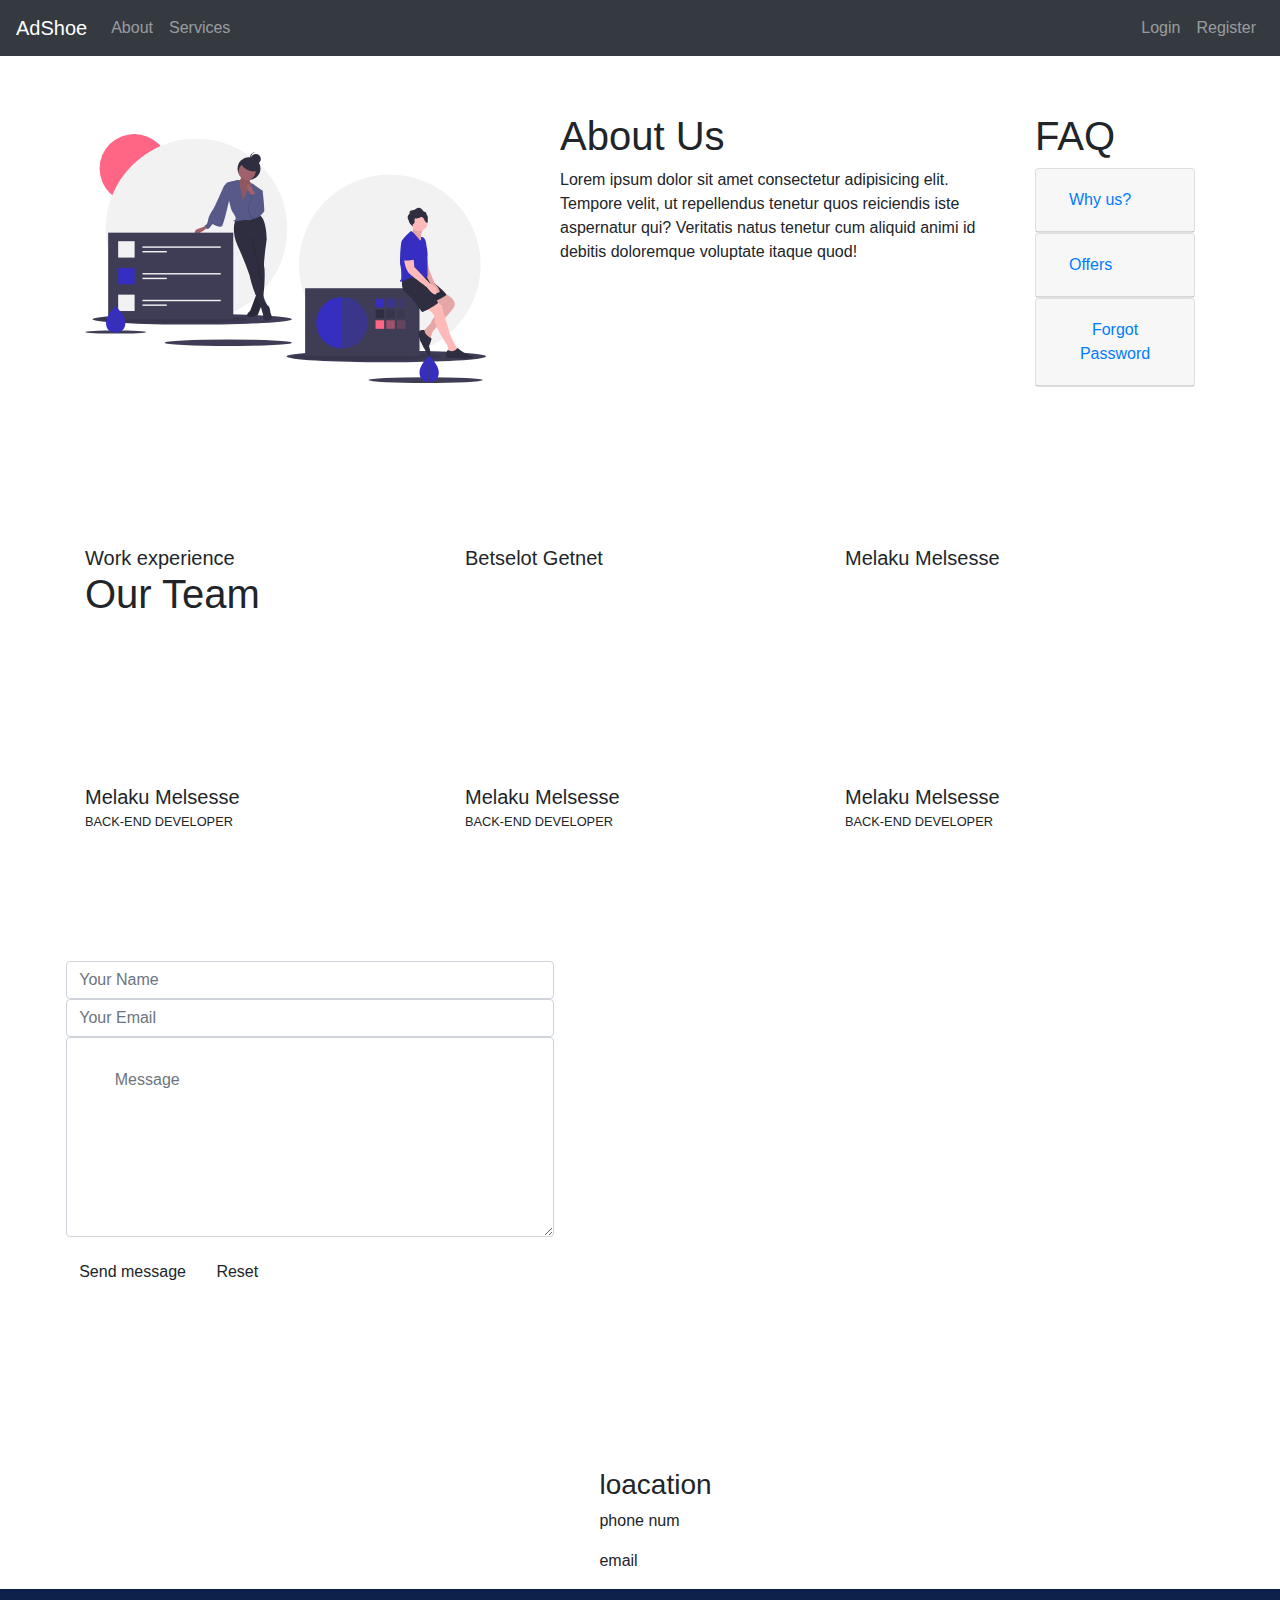
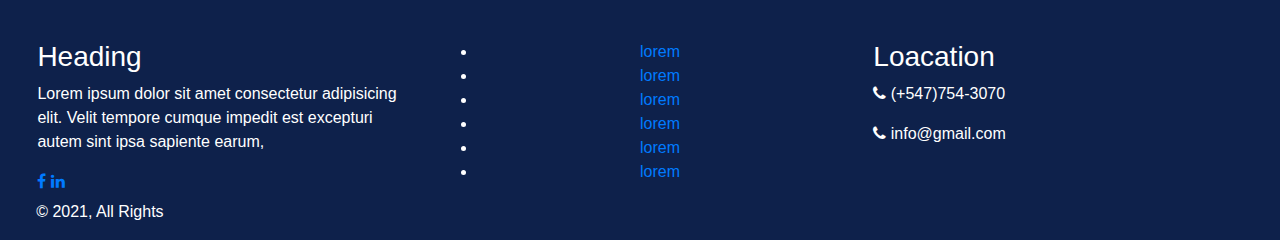
==== about.html @ d1a5ddc5 "Shoe puschage website half way done after the lab session." ====
<!DOCTYPE html>
<html lang="en">
<head>
    <meta charset="UTF-8">
    <meta name="viewport" content="width=device-width, initial-scale=1.0">
    <link rel="stylesheet" href="https://stackpath.bootstrapcdn.com/bootstrap/4.4.1/css/bootstrap.min.css" integrity="sha384-Vkoo8x4CGsO3+Hhxv8T/Q5PaXtkKtu6ug5TOeNV6gBiFeWPGFN9MuhOf23Q9Ifjh" crossorigin="anonymous">
    <link rel="stylesheet" href="https://stackpath.bootstrapcdn.com/font-awesome/4.7.0/css/font-awesome.min.css">
    
    <title>About</title>
</head>
<body>
    <nav class="navbar navbar-expand-md navbar-dark bg-dark sticky-top">
        <a class="navbar-brand" href="index.html">AdShoe</a>
        <button class="navbar-toggler" type="button" data-toggle="collapse" data-target="#colNav" aria-controls="colNav" aria-expanded="false" aria-label="Toggle navigation">
          <span class="navbar-toggler-icon"></span>
        </button> 
    
        <div class="collapse navbar-collapse" id="colNav">
            <ul class="navbar-nav">
                <li class="navbar-item">
                    <a class="nav-link" href="about.html">About</a>
                </li>
                <li class="navbar-item">
                    <a class="nav-link" href="services.html">Services</a>
                </li>
            </ul>
    <!-- To the left side side -->
            <ul class="navbar-nav ml-auto">
                <li class="nav-item">
                <a class="nav-link" href="login.html">Login</a>
                </li>
                <li class="nav-item">
                <a class="nav-link" href="register.html">Register</a>
                </li>
            </ul>
        </div>
    </nav>
    <!-- Content -->

<div class="container">
<div class="row" style="padding-top: 5%;">
<div class="col-lg-5 col-sm-12">
<img src="assets/images/about.svg" alt="" style="width: 90%; padding-top: 5%;">
</div>
<div class="col-lg-5 col-sm-12">
    <h1>About Us</h1>
    <p>Lorem ipsum dolor sit amet consectetur adipisicing elit. Tempore velit, ut repellendus tenetur quos reiciendis iste aspernatur qui? Veritatis natus tenetur cum aliquid animi id debitis doloremque voluptate itaque quod!</p>
</div>

<div class="col-lg-2 d-none d-xl-block" >
<h1>FAQ</h1>
<div id="accordion">
    <div class="card">
      <div class="card-header" id="headingOne">
        <h5 class="mb-0">
          <button class="btn btn-link" data-toggle="collapse" data-target="#collapseOne" aria-expanded="true" aria-controls="collapseOne">
           Why us?
          </button>
        </h5>
      </div>
  
      <div id="collapseOne" class="collapse" aria-labelledby="headingOne" data-parent="#accordion">
        <div class="card-body">
          Anim pariatur cliche reprehenderit, enim eiusmod high life accusamus terry richardson ad squid. 3 wolf moon officia aute, non cupidatat skateboard dolor brunch. Food truck quinoa nesciunt laborum eiusmod. Brunch 3 wolf moon tempor, sunt aliqua put a bird on it squid single-origin coffee nulla assumenda shoreditch et. Nihil anim keffiyeh helvetica, craft beer labore wes anderson cred nesciunt sapiente ea proident. Ad vegan excepteur butcher vice lomo. Leggings occaecat craft beer farm-to-table, raw denim aesthetic synth nesciunt you probably haven't heard of them accusamus labore sustainable VHS.
        </div>
      </div>
    </div>
    <div class="card">
      <div class="card-header" id="headingTwo">
        <h5 class="mb-0">
          <button class="btn btn-link collapsed" data-toggle="collapse" data-target="#collapseTwo" aria-expanded="false" aria-controls="collapseTwo">
            Offers
          </button>
        </h5>
      </div>
      <div id="collapseTwo" class="collapse" aria-labelledby="headingTwo" data-parent="#accordion">
        <div class="card-body">
          Anim pariatur cliche reprehenderit, enim eiusmod high life accusamus terry richardson ad squid. 3 wolf moon officia aute, non cupidatat skateboard dolor brunch. Food truck quinoa nesciunt laborum eiusmod. Brunch 3 wolf moon tempor, sunt aliqua put a bird on it squid single-origin coffee nulla assumenda shoreditch et. Nihil anim keffiyeh helvetica, craft beer labore wes anderson cred nesciunt sapiente ea proident. Ad vegan excepteur butcher vice lomo. Leggings occaecat craft beer farm-to-table, raw denim aesthetic synth nesciunt you probably haven't heard of them accusamus labore sustainable VHS.
        </div>
      </div>
    </div>
    <div class="card">
      <div class="card-header" id="headingThree">
        <h5 class="mb-0">
          <button class="btn btn-link collapsed" data-toggle="collapse" data-target="#collapseThree" aria-expanded="false" aria-controls="collapseThree">
            Forgot Password
          </button>
        </h5>
      </div>
      <div id="collapseThree" class="collapse" aria-labelledby="headingThree" data-parent="#accordion">
        <div class="card-body">
            
    Visit Forgot Password 
    Enter either the email address or username on the account
    Select Submit
    Check your inbox for a password reset email 
    Click on the URL provided in the email and enter a new password 

        </div>
      </div>
    </div>
  </div>
</div>
</div>

 <!-- Team item-->
 <div class="row" style="margin-top: 10%;">
 <div class="col-md-4 col-sm-12 col-12">
    <img src="../Assets/images/circle-cropped.png" alt="" width="70%" class="img-fluid rounded-circle mb-5 ">
      <h5 class="mb-0">Work experience</h5>
    
  </div>

 <!-- Team item-->
 
 <div class="col-md-4 col-sm-12 col-12">
    <img src="../Assets/images/circle-cropped.png" alt="" width="70%" class="img-fluid rounded-circle mb-5">
    <h5 class="mb-0">Betselot Getnet</h5>
    
  </div>

   <!-- Team item-->
   <div class="col-md-4 col-sm-12 col-12">
    <img src="../Assets/images/circle-cropped.png" alt="" width="70%" class="img-fluid rounded-circle mb-5">
      <h5 class="mb-0">Melaku Melsesse</h5>
   
  </div>

</div>

<div class="row">
    <div class="col-12">
<h1>Our Team</h1></div>
</div>
<div class="row" style="margin-top: 10%;">
<div class="col-md-4 col-sm-12 col-12">
    <img src="../Assets/images/circle-cropped.png" alt="" width="90%" class="img-fluid rounded-circle mb-5">
      <h5 class="mb-0">Melaku Melsesse</h5><span class="small text-uppercase">Back-end developer</span>
   
  </div> 
  <div class="col-md-4 col-sm-12 col-12">
    <img src="../Assets/images/circle-cropped.png" alt="" width="90%" class="img-fluid rounded-circle mb-5">
      <h5 class="mb-0">Melaku Melsesse</h5><span class="small text-uppercase">Back-end developer</span>
   
  </div>
   <div class="col-md-4 col-sm-12 col-12">
    <img src="../Assets/images/circle-cropped.png" alt="" width="90%" class="img-fluid rounded-circle mb-5">
      <h5 class="mb-0">Melaku Melsesse</h5><span class="small text-uppercase">Back-end developer</span>
   
  </div>
</div>

</div>

<div class="row" style="margin-top: 10%; margin-left: 4%;">

    <div class ="col-md-5 col-sm-12 col-12">

        <form class="form" action="https://mail.google.com/mail/u/0/#inbox?compose=new" method="POST" enctype="utf-8">
          <div class="form-group">
          
          <input type="text" class="form-control" id="nameField"
        placeholder="Your Name" />
        
          <input type="email" class="form-control" id="emailField"
        placeholder="Your Email" />

          <textarea class="form-control" id="descField" placeholder="
        Message" style="height: 200px;"></textarea>
          </div>
          <button type="submit" class="btn btn-default">Send message</button>
        <button type="reset" class="btn btn-default">Reset</button>
        </form>
  </div>  

<div class="col-md-5 col-sm-12 col-12">
    <div class="mapouter"><div class="gmap_canvas"><iframe  width="600" height="500" id="gmap_canvas" src="https://maps.google.com/maps?q=addis%20ababa%20instititute%20of%20technology&t=&z=13&ie=UTF8&iwloc=&output=embed" frameborder="0" scrolling="no" marginheight="0" marginwidth="0"></iframe><a href="https://www.divi-discounts.com"></a></div></div>
    <div class="col-md-4">
        <h3>loacation</h3>
        <p>phone num</p>
        <p>email</p>
    </div>
</div>
</div>

<footer style="background-color: rgb(14, 33, 75);color: white; padding-top: 4%;">
    <div class="row"> 
        <div class="col-md-4" style="padding-left: 4%;">
            <h3>Heading</h3>
            <P>Lorem ipsum dolor sit amet consectetur adipisicing elit. Velit tempore cumque impedit est excepturi autem sint ipsa sapiente earum, </P>
            <a href="#"><span><i class="fa fa-facebook fa-md"></i></span></a>
            <a href="#"><span><i class="fa fa-linkedin fa-md"></i></span></a>
        </div>
        <div class="col-md-4" style="text-align: center;">
            <ul>
                <li><a href="#"> lorem</li></a>
                <li><a href="#"> lorem</li></a>
                <li><a href="#"> lorem</li></a>
                <li><a href="#"> lorem</li></a>
                <li><a href="#"> lorem</li></a>
                <li><a href="#"> lorem</li></a>
            </ul>
        </div>
        <div class="col-md-4">
            <h3>Loacation</h3>
            <p><i class="fa fa-phone fa-md"></i> (+547)754-3070</p>
            <p><i class="fa fa-phone fa-md"></i> info@gmail.com</p>
        </div>
    </div>
    <div class="row" style="padding-left: 4%;">
        <p>&#169; 2021, All Rights</p>
    </div>
</footer>
<script src="https://code.jquery.com/jquery-3.3.1.slim.min.js" integrity="sha384-q8i/X+965DzO0rT7abK41JStQIAqVgRVzpbzo5smXKp4YfRvH+8abtTE1Pi6jizo" crossorigin="anonymous"></script>
<script src="https://cdnjs.cloudflare.com/ajax/libs/popper.js/1.14.3/umd/popper.min.js" integrity="sha384-ZMP7rVo3mIykV+2+9J3UJ46jBk0WLaUAdn689aCwoqbBJiSnjAK/l8WvCWPIPm49" crossorigin="anonymous"></script>
<script src="https://stackpath.bootstrapcdn.com/bootstrap/4.1.3/js/bootstrap.min.js" integrity="sha384-ChfqqxuZUCnJSK3+MXmPNIyE6ZbWh2IMqE241rYiqJxyMiZ6OW/JmZQ5stwEULTy" crossorigin="anonymous"></script>

</body>
</html>
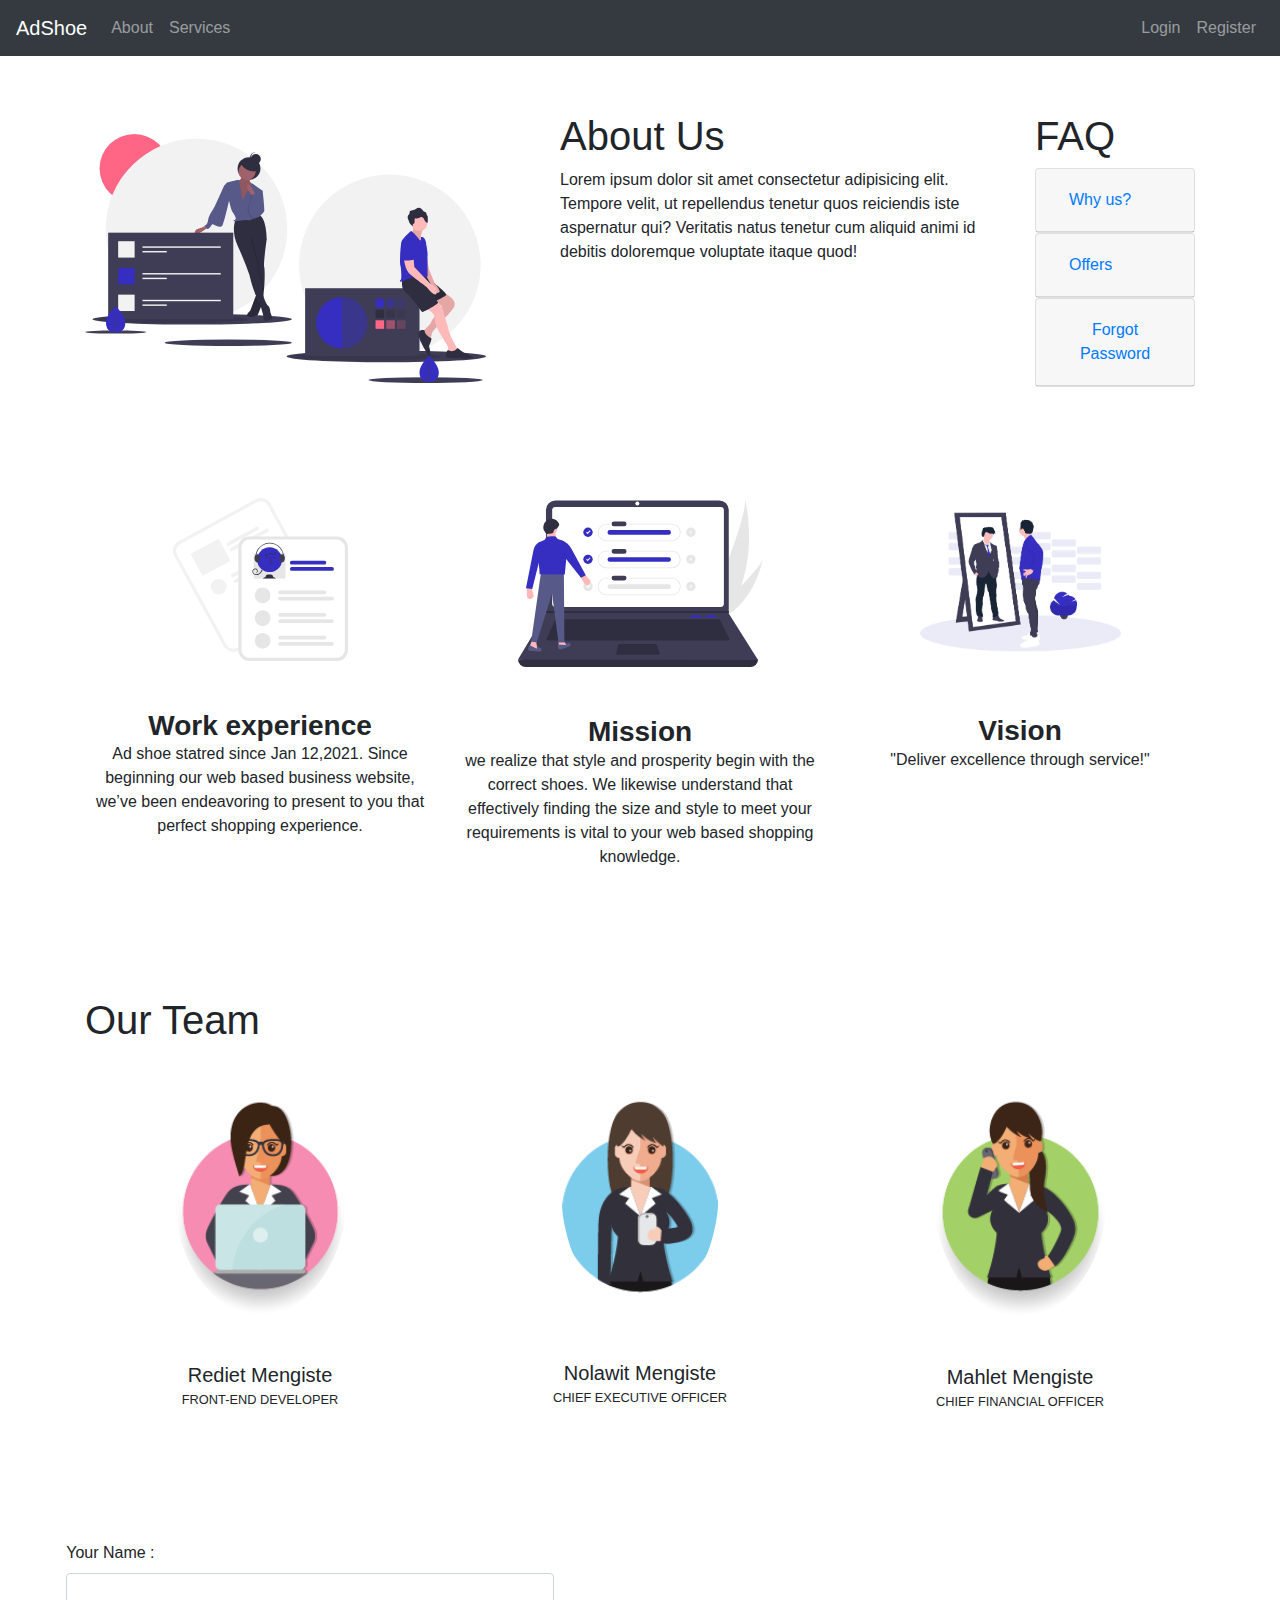
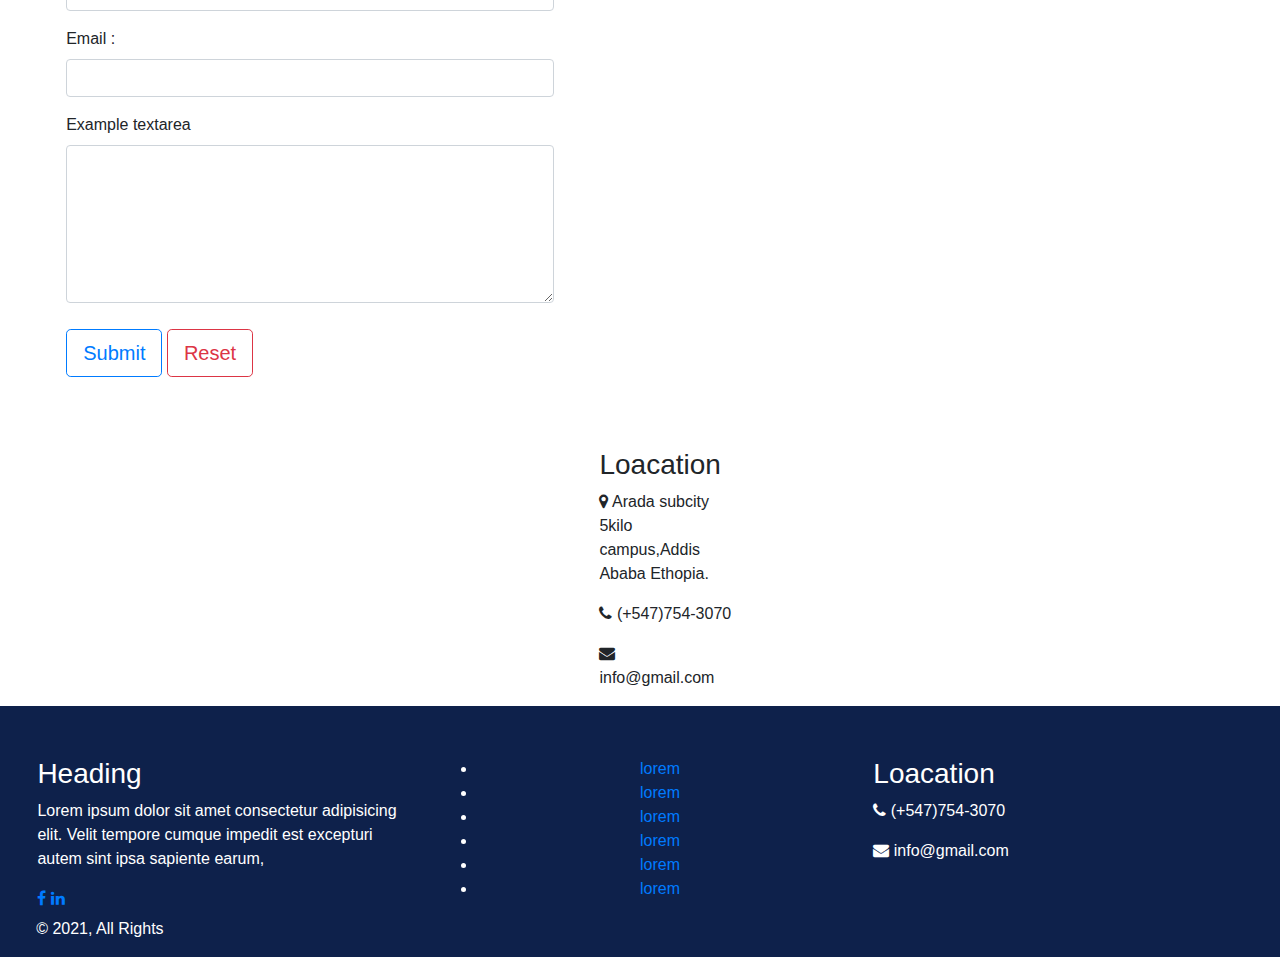
==== commit 6c7067b2: "About us-page done." ====
--- a/about.html
+++ b/about.html
@@ -8,7 +8,7 @@
     
     <title>About</title>
 </head>
-<body>
+<body style="overflow-x: hidden;">
     <nav class="navbar navbar-expand-md navbar-dark bg-dark sticky-top">
         <a class="navbar-brand" href="index.html">AdShoe</a>
         <button class="navbar-toggler" type="button" data-toggle="collapse" data-target="#colNav" aria-controls="colNav" aria-expanded="false" aria-label="Toggle navigation">
@@ -61,7 +61,7 @@
   
       <div id="collapseOne" class="collapse" aria-labelledby="headingOne" data-parent="#accordion">
         <div class="card-body">
-          Anim pariatur cliche reprehenderit, enim eiusmod high life accusamus terry richardson ad squid. 3 wolf moon officia aute, non cupidatat skateboard dolor brunch. Food truck quinoa nesciunt laborum eiusmod. Brunch 3 wolf moon tempor, sunt aliqua put a bird on it squid single-origin coffee nulla assumenda shoreditch et. Nihil anim keffiyeh helvetica, craft beer labore wes anderson cred nesciunt sapiente ea proident. Ad vegan excepteur butcher vice lomo. Leggings occaecat craft beer farm-to-table, raw denim aesthetic synth nesciunt you probably haven't heard of them accusamus labore sustainable VHS.
+         Our customes are our first priorities.
         </div>
       </div>
     </div>
@@ -75,7 +75,8 @@
       </div>
       <div id="collapseTwo" class="collapse" aria-labelledby="headingTwo" data-parent="#accordion">
         <div class="card-body">
-          Anim pariatur cliche reprehenderit, enim eiusmod high life accusamus terry richardson ad squid. 3 wolf moon officia aute, non cupidatat skateboard dolor brunch. Food truck quinoa nesciunt laborum eiusmod. Brunch 3 wolf moon tempor, sunt aliqua put a bird on it squid single-origin coffee nulla assumenda shoreditch et. Nihil anim keffiyeh helvetica, craft beer labore wes anderson cred nesciunt sapiente ea proident. Ad vegan excepteur butcher vice lomo. Leggings occaecat craft beer farm-to-table, raw denim aesthetic synth nesciunt you probably haven't heard of them accusamus labore sustainable VHS.
+        We provide best shoesin every kind.
+        You can buy shoes from the comfort of your home!  
         </div>
       </div>
     </div>
@@ -104,48 +105,49 @@
 </div>
 
  <!-- Team item-->
- <div class="row" style="margin-top: 10%;">
+ <div class="row" style="margin-top: 10%; text-align: center;">
  <div class="col-md-4 col-sm-12 col-12">
-    <img src="../Assets/images/circle-cropped.png" alt="" width="70%" class="img-fluid rounded-circle mb-5 ">
-      <h5 class="mb-0">Work experience</h5>
+    <img src="assets/images/exp.svg" alt="" width="50%"class="img-fluid  mb-5 ">
+      <h3 class="mb-0"><strong> Work experience</strong></h3>
+      <p> Ad shoe statred since Jan 12,2021. Since beginning our web based business website, we’ve been endeavoring to present to you that perfect shopping experience.</p>
     
   </div>
 
  <!-- Team item-->
  
  <div class="col-md-4 col-sm-12 col-12">
-    <img src="../Assets/images/circle-cropped.png" alt="" width="70%" class="img-fluid rounded-circle mb-5">
-    <h5 class="mb-0">Betselot Getnet</h5>
-    
+    <img src="assets/images/mission.svg" alt="" width="70%" class="img-fluid mb-5">
+    <h3 class="mb-0"><strong> Mission</strong></h3>
+    <p>we realize that style and prosperity begin with the correct shoes. We likewise understand that effectively finding the size and style to meet your requirements is vital to your web based shopping knowledge.</p>
   </div>
 
    <!-- Team item-->
    <div class="col-md-4 col-sm-12 col-12">
-    <img src="../Assets/images/circle-cropped.png" alt="" width="70%" class="img-fluid rounded-circle mb-5">
-      <h5 class="mb-0">Melaku Melsesse</h5>
-   
-  </div>
-
-</div>
-
-<div class="row">
+    <img src="assets/images/vision.png" alt="" width="70%" class="img-fluid mb-5">
+    <h3 class="mb-0"><strong> Vision</strong></h3>
+  <p>"Deliver excellence through service!"</p>
+  </div>
+
+</div>
+
+<div class="row" style="margin-top: 10%;">
     <div class="col-12">
 <h1>Our Team</h1></div>
 </div>
-<div class="row" style="margin-top: 10%;">
+<div class="row" style="margin-top: 1%;text-align: center;">
 <div class="col-md-4 col-sm-12 col-12">
-    <img src="../Assets/images/circle-cropped.png" alt="" width="90%" class="img-fluid rounded-circle mb-5">
-      <h5 class="mb-0">Melaku Melsesse</h5><span class="small text-uppercase">Back-end developer</span>
+    <img src="assets/images/me.png" alt="" width="50%" class="img-fluid rounded-circle mb-5">
+      <h5 class="mb-0">Rediet Mengiste</h5><span class="small text-uppercase">Front-end Developer</span>
    
   </div> 
   <div class="col-md-4 col-sm-12 col-12">
-    <img src="../Assets/images/circle-cropped.png" alt="" width="90%" class="img-fluid rounded-circle mb-5">
-      <h5 class="mb-0">Melaku Melsesse</h5><span class="small text-uppercase">Back-end developer</span>
+    <img src="assets/images/nan.png" alt="" width="45%" class="img-fluid rounded-circle mb-5">
+      <h5 class="mb-0">Nolawit Mengiste</h5><span class="small text-uppercase">Chief Executive Officer</span>
    
   </div>
    <div class="col-md-4 col-sm-12 col-12">
-    <img src="../Assets/images/circle-cropped.png" alt="" width="90%" class="img-fluid rounded-circle mb-5">
-      <h5 class="mb-0">Melaku Melsesse</h5><span class="small text-uppercase">Back-end developer</span>
+    <img src="assets/images/mara.png" alt="" width="50%" class="img-fluid rounded-circle mb-5">
+      <h5 class="mb-0">Mahlet Mengiste</h5><span class="small text-uppercase">Chief Financial Officer</span>
    
   </div>
 </div>
@@ -159,28 +161,31 @@
         <form class="form" action="https://mail.google.com/mail/u/0/#inbox?compose=new" method="POST" enctype="utf-8">
           <div class="form-group">
           
-          <input type="text" class="form-control" id="nameField"
-        placeholder="Your Name" />
-        
-          <input type="email" class="form-control" id="emailField"
-        placeholder="Your Email" />
-
-          <textarea class="form-control" id="descField" placeholder="
-        Message" style="height: 200px;"></textarea>
+            <label for="sname">Your Name : </label>
+            <input class="form-control" type="text" name="lname" id="fname" required>
+        </div>
+        <div class="form-group">
+            <label for="memail">Email : </label>
+            <input class="form-control" type="email" name="memail" id="memail" required>
+        </div>
+        <div class="form-group">
+            <label for="exampleFormControlTextarea1">Example textarea</label>
+            <textarea class="form-control" id="exampleFormControlTextarea1" rows="6" required></textarea>
           </div>
-          <button type="submit" class="btn btn-default">Send message</button>
-        <button type="reset" class="btn btn-default">Reset</button>
-        </form>
-  </div>  
-
-<div class="col-md-5 col-sm-12 col-12">
-    <div class="mapouter"><div class="gmap_canvas"><iframe  width="600" height="500" id="gmap_canvas" src="https://maps.google.com/maps?q=addis%20ababa%20instititute%20of%20technology&t=&z=13&ie=UTF8&iwloc=&output=embed" frameborder="0" scrolling="no" marginheight="0" marginwidth="0"></iframe><a href="https://www.divi-discounts.com"></a></div></div>
-    <div class="col-md-4">
-        <h3>loacation</h3>
-        <p>phone num</p>
-        <p>email</p>
-    </div>
-</div>
+        <button type="submit" class="btn btn-outline-primary btn-lg" style="margin: 2% 0 2% 0;">Submit</button>
+        <button type="submit" class="btn btn-outline-danger btn-lg" style="margin: 2% 0 2% 0;">Reset</button>
+    </form>     
+    </div>
+
+    <div class="col-md-5 col-sm-12 col-12">
+        <div class="mapouter"><div class="gmap_canvas"><iframe  width="600" height="500" id="gmap_canvas" src="https://maps.google.com/maps?q=addis%20ababa%20instititute%20of%20technology&t=&z=13&ie=UTF8&iwloc=&output=embed" frameborder="0" scrolling="no" marginheight="0" marginwidth="0"></iframe><a href="https://www.divi-discounts.com"></a></div></div>
+        <div class="col-md-4">
+            <h3>Loacation</h3>
+                <p><i class="fa fa-map-marker"></i>  Arada subcity 5kilo campus,Addis Ababa Ethopia.</p>
+                <p><i class="fa fa-phone fa-md"></i> (+547)754-3070</p>
+                <p><i class="fa fa-envelope fa-md"></i> info@gmail.com</p>
+        </div>
+    </div>
 </div>
 
 <footer style="background-color: rgb(14, 33, 75);color: white; padding-top: 4%;">
@@ -204,7 +209,7 @@
         <div class="col-md-4">
             <h3>Loacation</h3>
             <p><i class="fa fa-phone fa-md"></i> (+547)754-3070</p>
-            <p><i class="fa fa-phone fa-md"></i> info@gmail.com</p>
+            <p><i class="fa fa-envelope fa-md"></i> info@gmail.com</p>
         </div>
     </div>
     <div class="row" style="padding-left: 4%;">
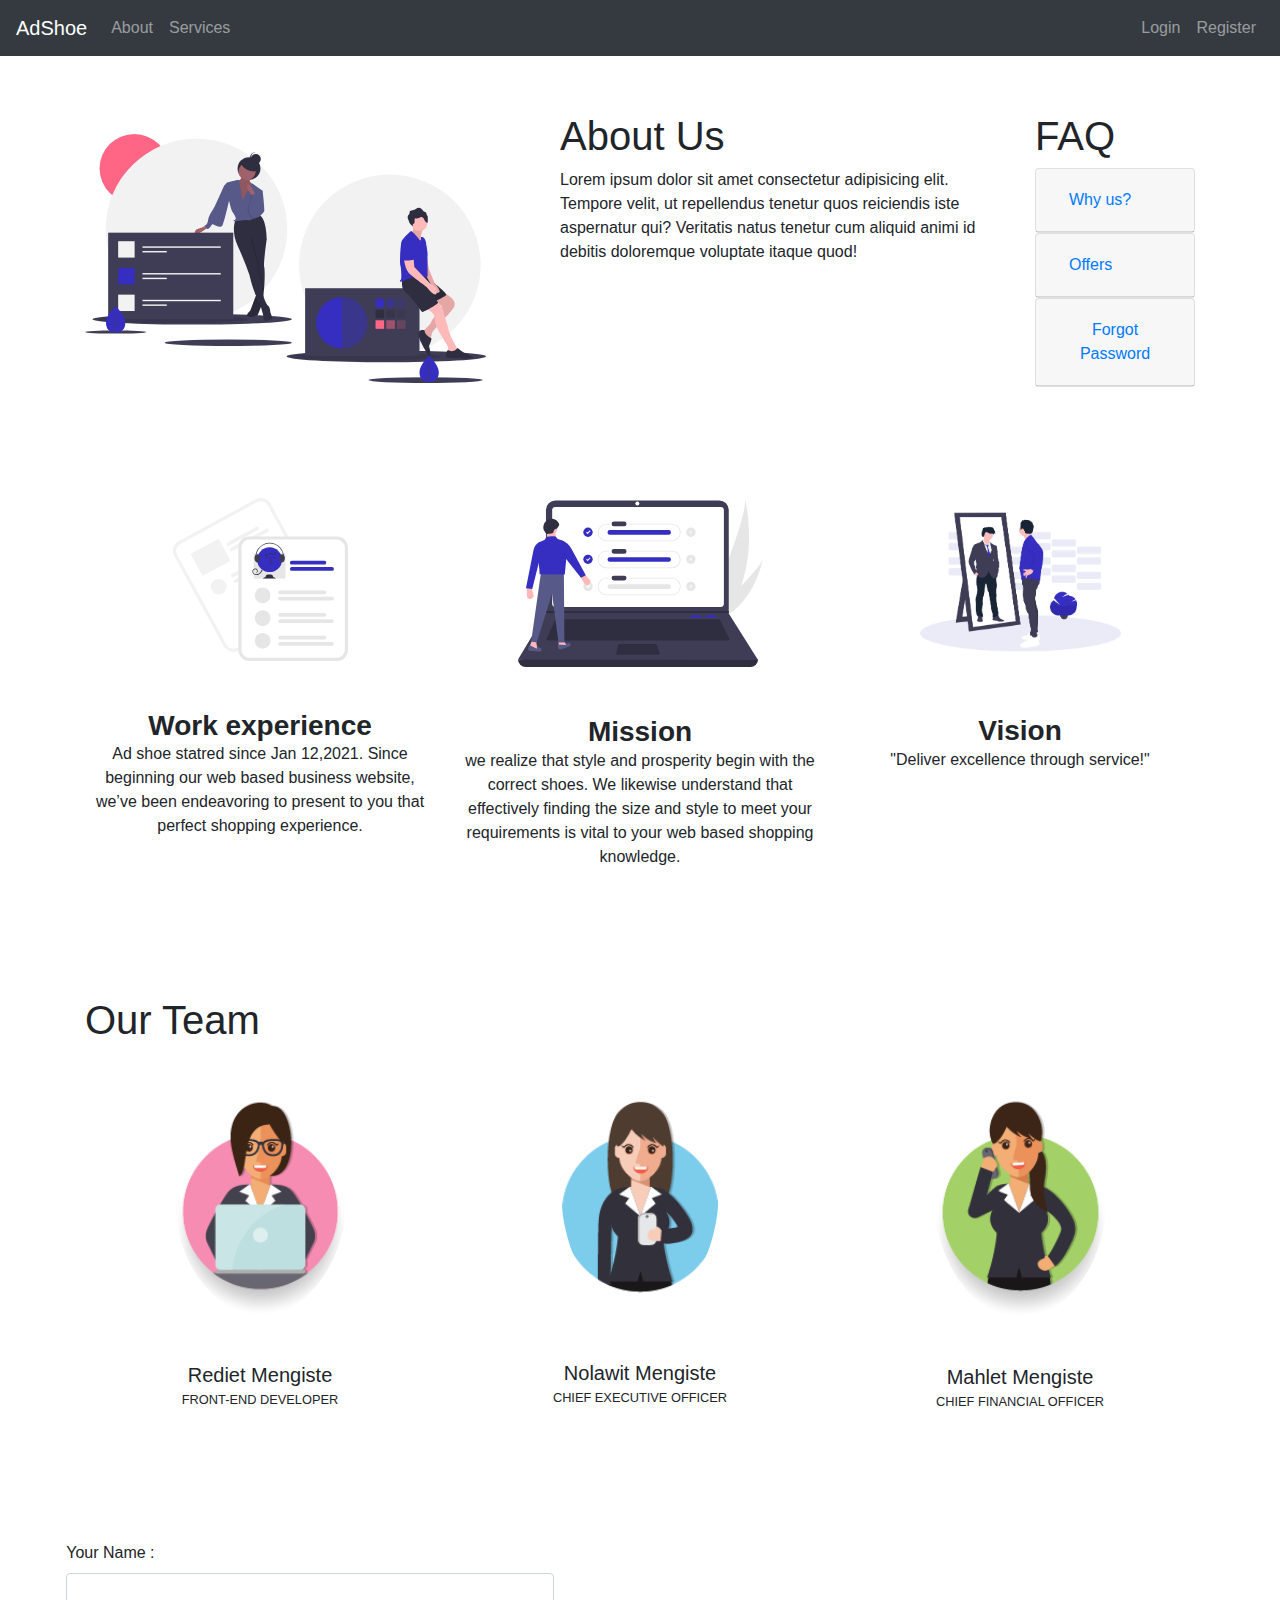
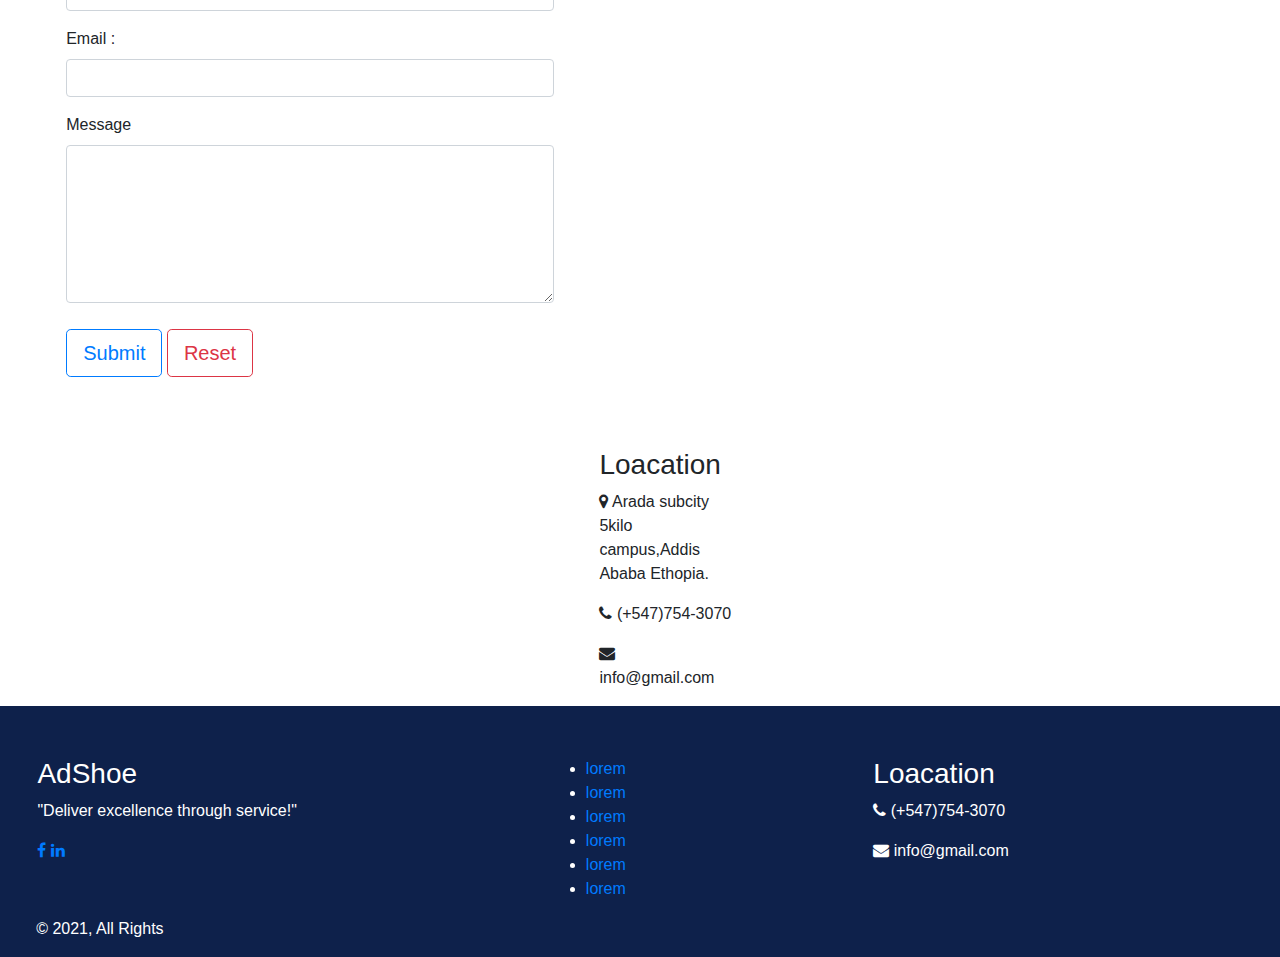
==== commit 28cd354f: "Added buy.html file and modified the footer of all pages." ====
--- a/about.html
+++ b/about.html
@@ -169,7 +169,7 @@
             <input class="form-control" type="email" name="memail" id="memail" required>
         </div>
         <div class="form-group">
-            <label for="exampleFormControlTextarea1">Example textarea</label>
+            <label for="exampleFormControlTextarea1">Message</label>
             <textarea class="form-control" id="exampleFormControlTextarea1" rows="6" required></textarea>
           </div>
         <button type="submit" class="btn btn-outline-primary btn-lg" style="margin: 2% 0 2% 0;">Submit</button>
@@ -189,32 +189,32 @@
 </div>
 
 <footer style="background-color: rgb(14, 33, 75);color: white; padding-top: 4%;">
-    <div class="row"> 
-        <div class="col-md-4" style="padding-left: 4%;">
-            <h3>Heading</h3>
-            <P>Lorem ipsum dolor sit amet consectetur adipisicing elit. Velit tempore cumque impedit est excepturi autem sint ipsa sapiente earum, </P>
-            <a href="#"><span><i class="fa fa-facebook fa-md"></i></span></a>
-            <a href="#"><span><i class="fa fa-linkedin fa-md"></i></span></a>
-        </div>
-        <div class="col-md-4" style="text-align: center;">
-            <ul>
-                <li><a href="#"> lorem</li></a>
-                <li><a href="#"> lorem</li></a>
-                <li><a href="#"> lorem</li></a>
-                <li><a href="#"> lorem</li></a>
-                <li><a href="#"> lorem</li></a>
-                <li><a href="#"> lorem</li></a>
-            </ul>
-        </div>
-        <div class="col-md-4">
-            <h3>Loacation</h3>
-            <p><i class="fa fa-phone fa-md"></i> (+547)754-3070</p>
-            <p><i class="fa fa-envelope fa-md"></i> info@gmail.com</p>
-        </div>
-    </div>
-    <div class="row" style="padding-left: 4%;">
-        <p>&#169; 2021, All Rights</p>
-    </div>
+  <div class="row"> 
+      <div class="col-md-5" style="padding-left: 4%;">
+          <h3>AdShoe</h3>
+          <p>"Deliver excellence through service!"</p>
+          <a href="#"><span><i class="fa fa-facebook fa-md"></i></span></a>
+          <a href="#"><span><i class="fa fa-linkedin fa-md"></i></span></a>
+      </div>
+      <div class="col-md-3">
+          <ul>
+              <li><a href="#"> lorem</li></a>
+              <li><a href="#"> lorem</li></a>
+              <li><a href="#"> lorem</li></a>
+              <li><a href="#"> lorem</li></a>
+              <li><a href="#"> lorem</li></a>
+              <li><a href="#"> lorem</li></a>
+          </ul>
+      </div>
+      <div class="col-md-4">
+          <h3>Loacation</h3>
+          <p><i class="fa fa-phone fa-md"></i> (+547)754-3070</p>
+          <p><i class="fa fa-envelope fa-md"></i> info@gmail.com</p>
+      </div>
+  </div>
+  <div class="row" style="padding-left: 4%;">
+      <p>&#169; 2021, All Rights</p>
+  </div>
 </footer>
 <script src="https://code.jquery.com/jquery-3.3.1.slim.min.js" integrity="sha384-q8i/X+965DzO0rT7abK41JStQIAqVgRVzpbzo5smXKp4YfRvH+8abtTE1Pi6jizo" crossorigin="anonymous"></script>
 <script src="https://cdnjs.cloudflare.com/ajax/libs/popper.js/1.14.3/umd/popper.min.js" integrity="sha384-ZMP7rVo3mIykV+2+9J3UJ46jBk0WLaUAdn689aCwoqbBJiSnjAK/l8WvCWPIPm49" crossorigin="anonymous"></script>
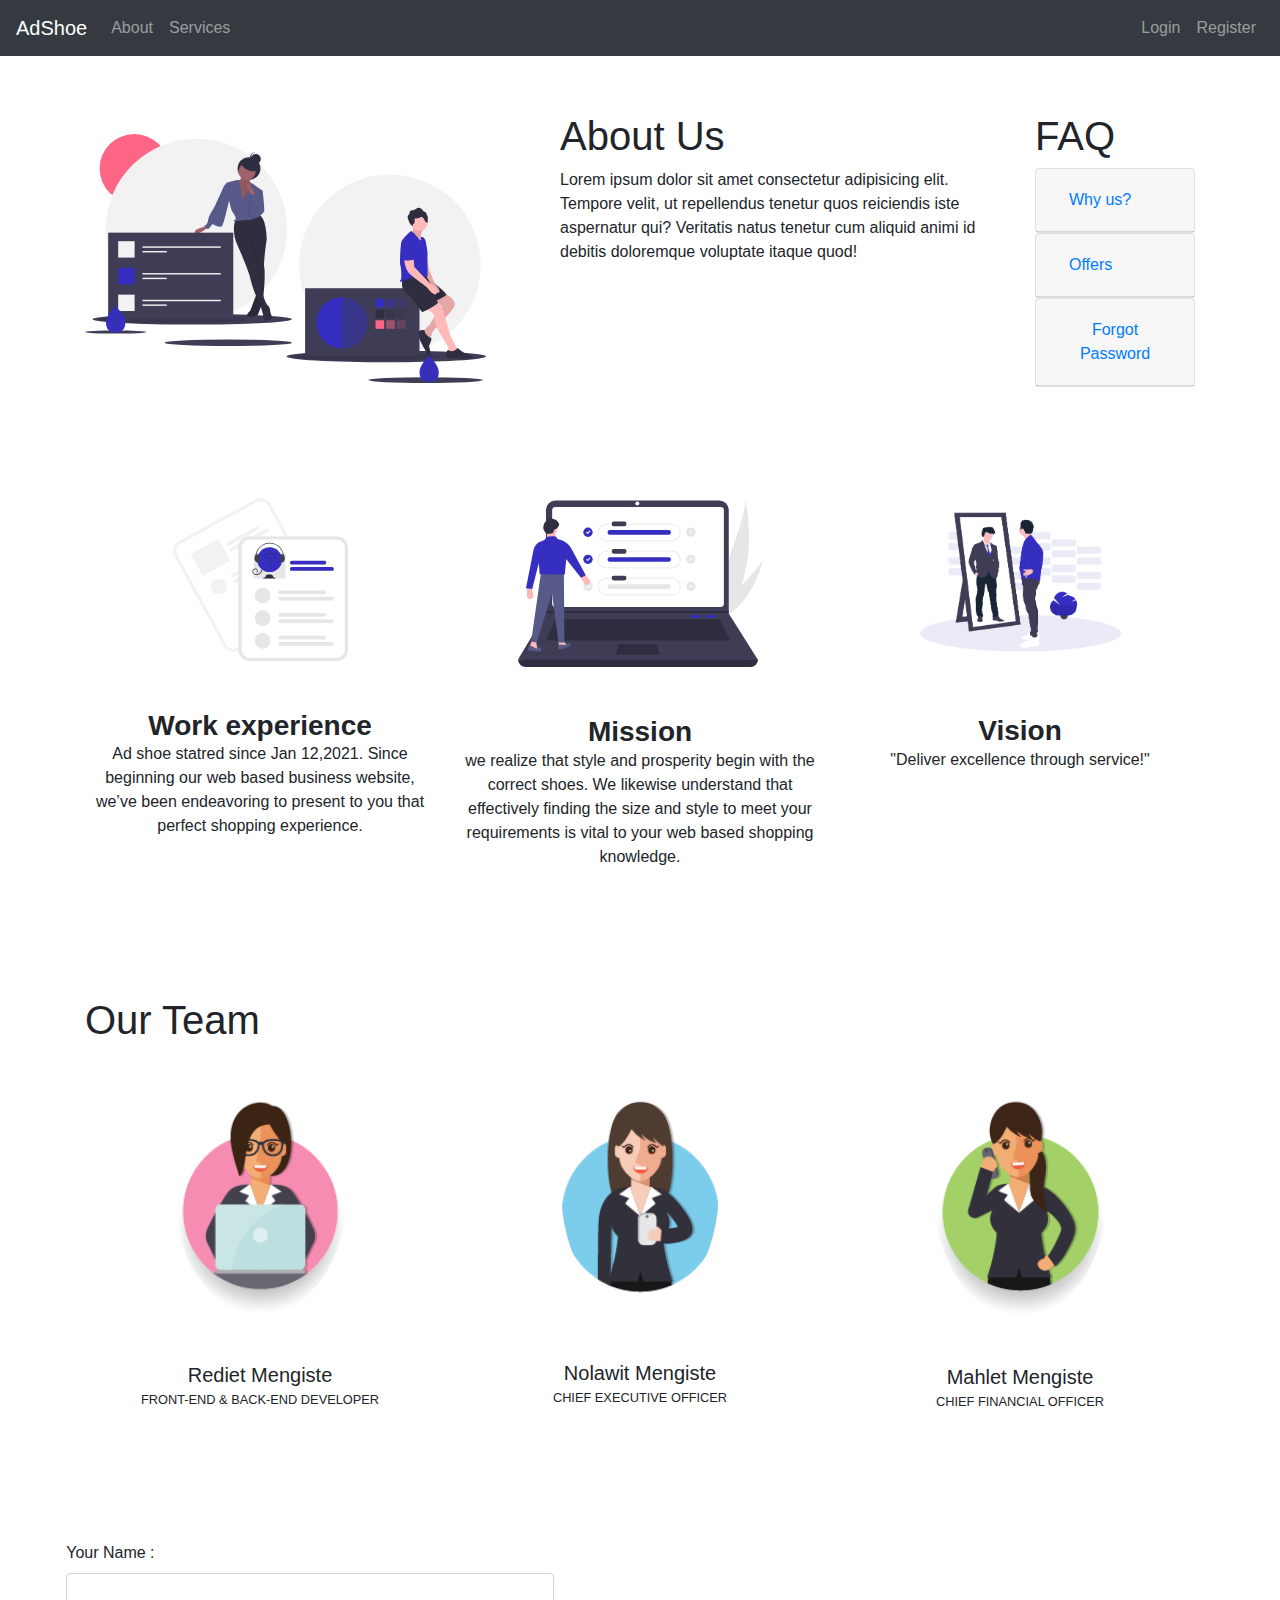
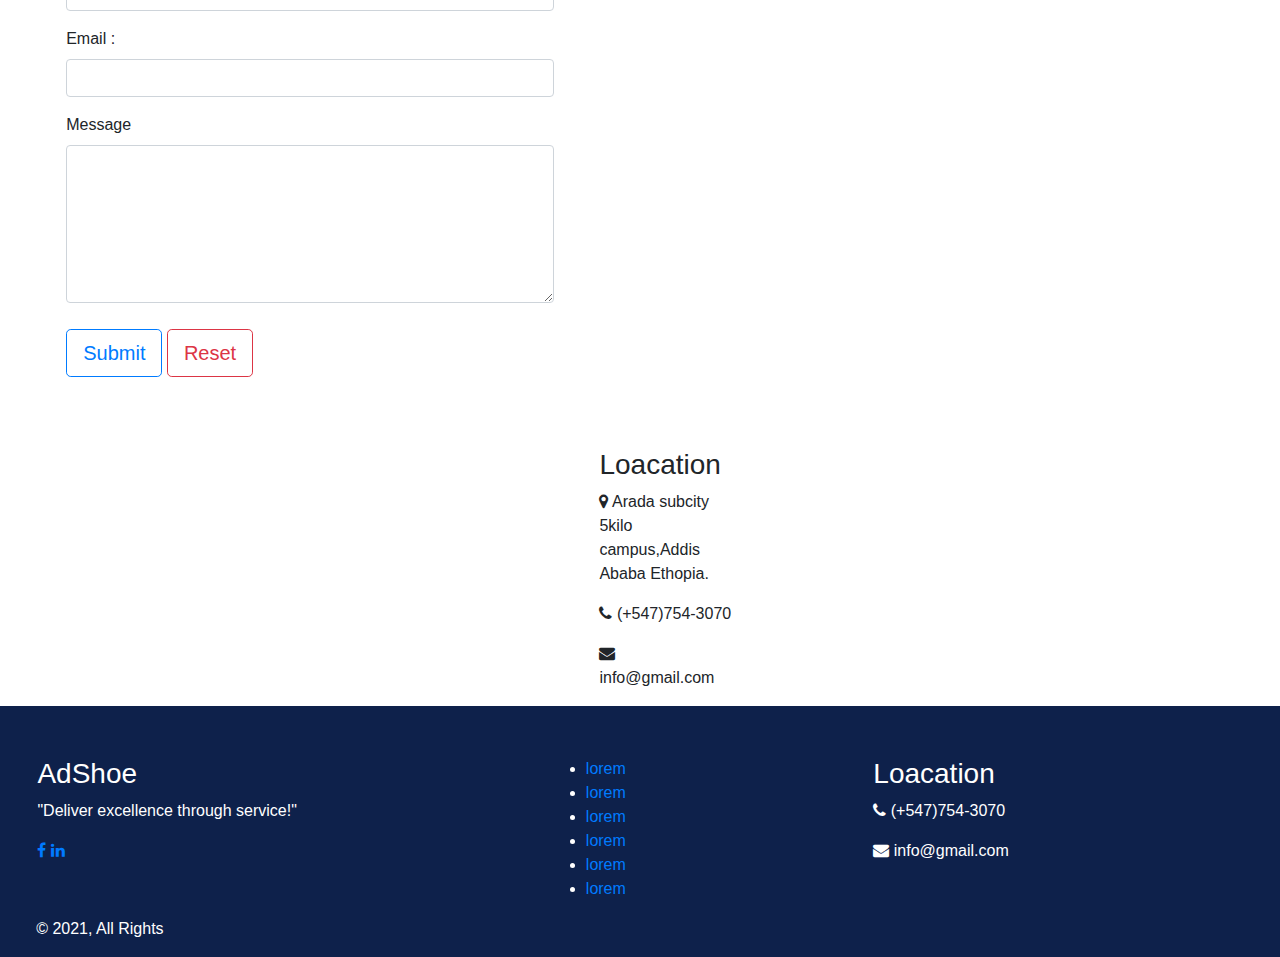
==== commit 4bcdc6a7: "service.html webpage done with 3X3 grid layout using cards." ====
--- a/about.html
+++ b/about.html
@@ -137,7 +137,7 @@
 <div class="row" style="margin-top: 1%;text-align: center;">
 <div class="col-md-4 col-sm-12 col-12">
     <img src="assets/images/me.png" alt="" width="50%" class="img-fluid rounded-circle mb-5">
-      <h5 class="mb-0">Rediet Mengiste</h5><span class="small text-uppercase">Front-end Developer</span>
+      <h5 class="mb-0">Rediet Mengiste</h5><span class="small text-uppercase">Front-end & Back-End Developer</span>
    
   </div> 
   <div class="col-md-4 col-sm-12 col-12">
